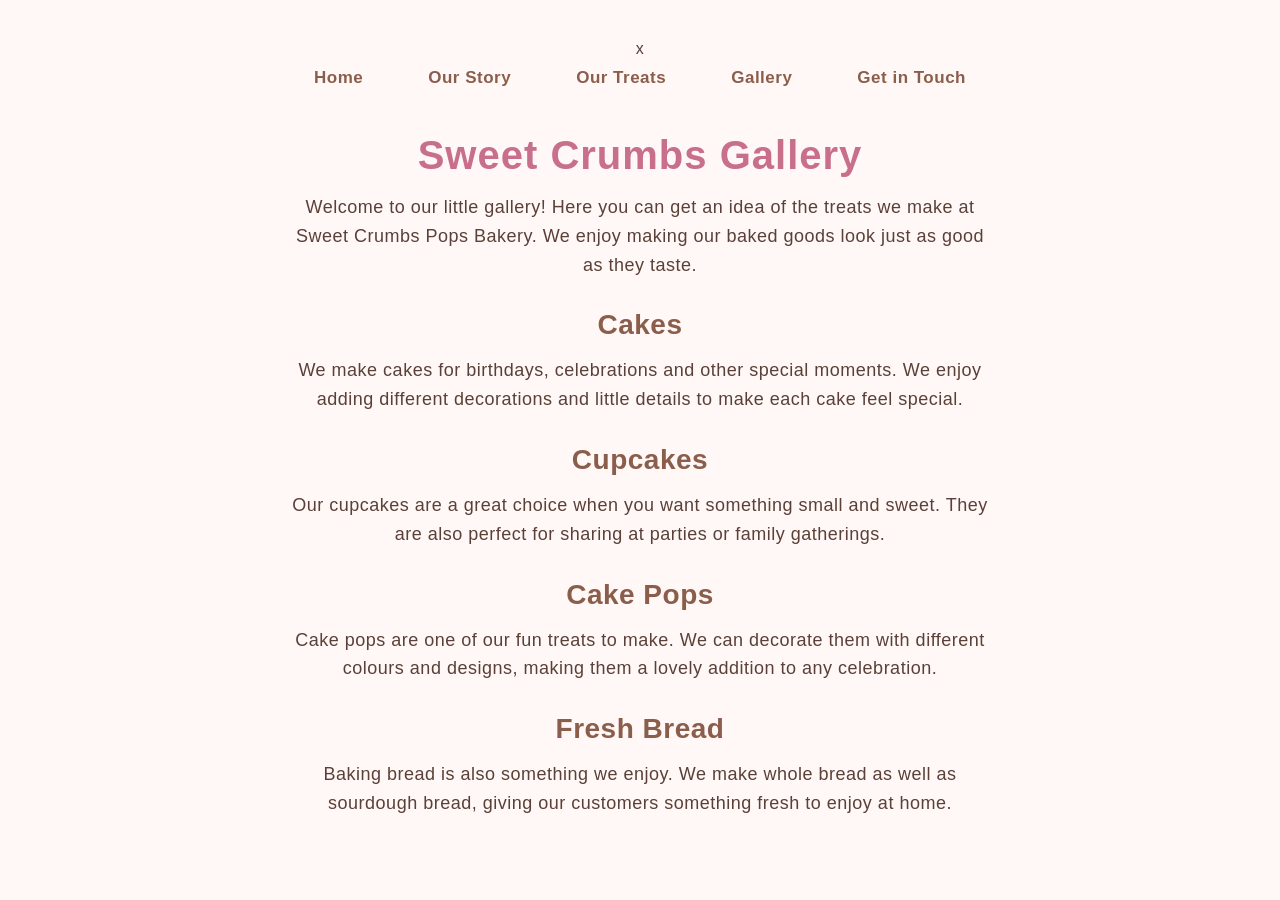
==== public_html/gallery.html @ f314c18b "Added Sweet Crumbs Pops Bakery" ====
<!DOCTYPE html>
<!--
Click nbfs://nbhost/SystemFileSystem/Templates/Licenses/license-default.txt to change this license
Click nbfs://nbhost/SystemFileSystem/Templates/ClientSide/html.html to edit this template
-->
<html>
    <head>
        <link rel="stylesheet" href="style.css">x
        <title>TODO supply a title</title>
        <meta charset="UTF-8">
        <meta name="viewport" content="width=device-width, initial-scale=1.0">
    </head>
    <body>
        <nav>
    <a href="index.html">Home</a>
    <a href="about.html">Our Story</a>
    <a href="products.html">Our Treats</a>
    <a href="gallery.html">Gallery</a>
    <a href="contact.html">Get in Touch</a>
</nav>
        <h1>Sweet Crumbs Gallery</h1>

<p>
    Welcome to our little gallery! Here you can get an idea of
    the treats we make at Sweet Crumbs Pops Bakery. We enjoy
    making our baked goods look just as good as they taste.
</p>

<h2>Cakes</h2>

<p>
    We make cakes for birthdays, celebrations and other special
    moments. We enjoy adding different decorations and little
    details to make each cake feel special.
</p>

<h2>Cupcakes</h2>

<p>
    Our cupcakes are a great choice when you want something
    small and sweet. They are also perfect for sharing at
    parties or family gatherings.
</p>

<h2>Cake Pops</h2>

<p>
    Cake pops are one of our fun treats to make. We can decorate
    them with different colours and designs, making them a
    lovely addition to any celebration.
</p>

<h2>Fresh Bread</h2>

<p>
    Baking bread is also something we enjoy. We make whole bread
    as well as sourdough bread, giving our customers something
    fresh to enjoy at home.
</p>

    </body>
</html>
---- public_html/style.css ----
/*
Click nbfs://nbhost/SystemFileSystem/Templates/Licenses/license-default.txt to change this license
Click nbfs://nbhost/SystemFileSystem/Templates/ClientSide/css.css to edit this template
*/
/* 
    Created on : 09 Sept 2026, 13:50:04
    Author     : ligudu_lutendo
*/
body {
    font-family: Arial, sans-serif;
    background-color: #fff8f6;
    color: #5a4038;
    text-align: center;
        letter-spacing: 0.5px;
    margin: 0;
    padding: 40px 20px;
        font-size: 16px;
}

h1 {
    color: #c76f8b;
    font-size: 40px;
    margin-bottom: 10px;
}

h2 {
    color: #8b5e4b;
    font-size: 28px;
    margin-top: 35px;
}

p {
    max-width: 700px;
    margin: 15px auto;
    font-size: 18px;
    line-height: 1.6;
}

button {
    background-color: #c76f8b;
    color: white;
    border: none;
    padding: 13px 26px;
    margin-top: 20px;
    font-size: 16px;
    border-radius: 8px;
    cursor: pointer;
}

button:hover {
    background-color: #8b5e4b;
}

nav {
    display: flex;
    justify-content: center;
    gap: 25px;
    margin-bottom: 35px;
    flex-wrap: wrap;
}

nav a {
    color: #8b5e4b;
    text-decoration: none;
    font-weight: bold;
    font-size: 17px;
}

nav a:hover {
    color: #c76f8b;
    text-decoration: underline;
}

main {
    max-width: 900px;
    margin: 0 auto;
    padding: 20px;
}

h1 {
    letter-spacing: 1px;
}

h2 {
    margin-top: 30px;
}

p {
    max-width: 700px;
    margin-left: auto;
    margin-right: auto;
}
h2 {
    text-align: center;
    margin-top: 30px;
    margin-bottom: 15px;
}
ul {
    max-width: 500px;
    margin: 20px auto;
    padding: 0;
    list-style-position: inside;
}

li {
    margin: 10px 0;
}
ul {
    max-width: 500px;
    margin: 20px auto;
    padding: 0;
    list-style-position: inside;
}

li {
    margin: 10px 0;
}
p {
    line-height: 1.6;
}
.product-list {
    text-align: center;
    margin: 20px auto;
}
.product-list li {
    font-size: 17px;
    padding: 5px;
}
footer p {
    margin: 0;
}
a {
    display: inline-block;
    padding: 10px 20px;
    text-decoration: none;
}
a {
    border-radius: 5px;
    font-weight: bold;
}
/* Making the website easier to use on phones and tablets */
@media (max-width: 768px) {
    body {
        font-size: 16px;
        padding: 10px;
    }

    ul {
        max-width: 100%;
    }

    img {
        max-width: 100%;
        height: auto;
    }

    a {
        padding: 8px 15px;
    }
}
/* Keeping the products neat and easy to see */
.product-list {
    display: grid;
    grid-template-columns: repeat(2, 1fr);
    gap: 20px;
    padding: 20px;
}
/* Making the products fit nicely on a phone */
@media (max-width: 600px) {
    .product-list {
        grid-template-columns: 1fr;
    }
}
/* A small effect when someone moves over a link */
a:hover {
    opacity: 0.8;
}
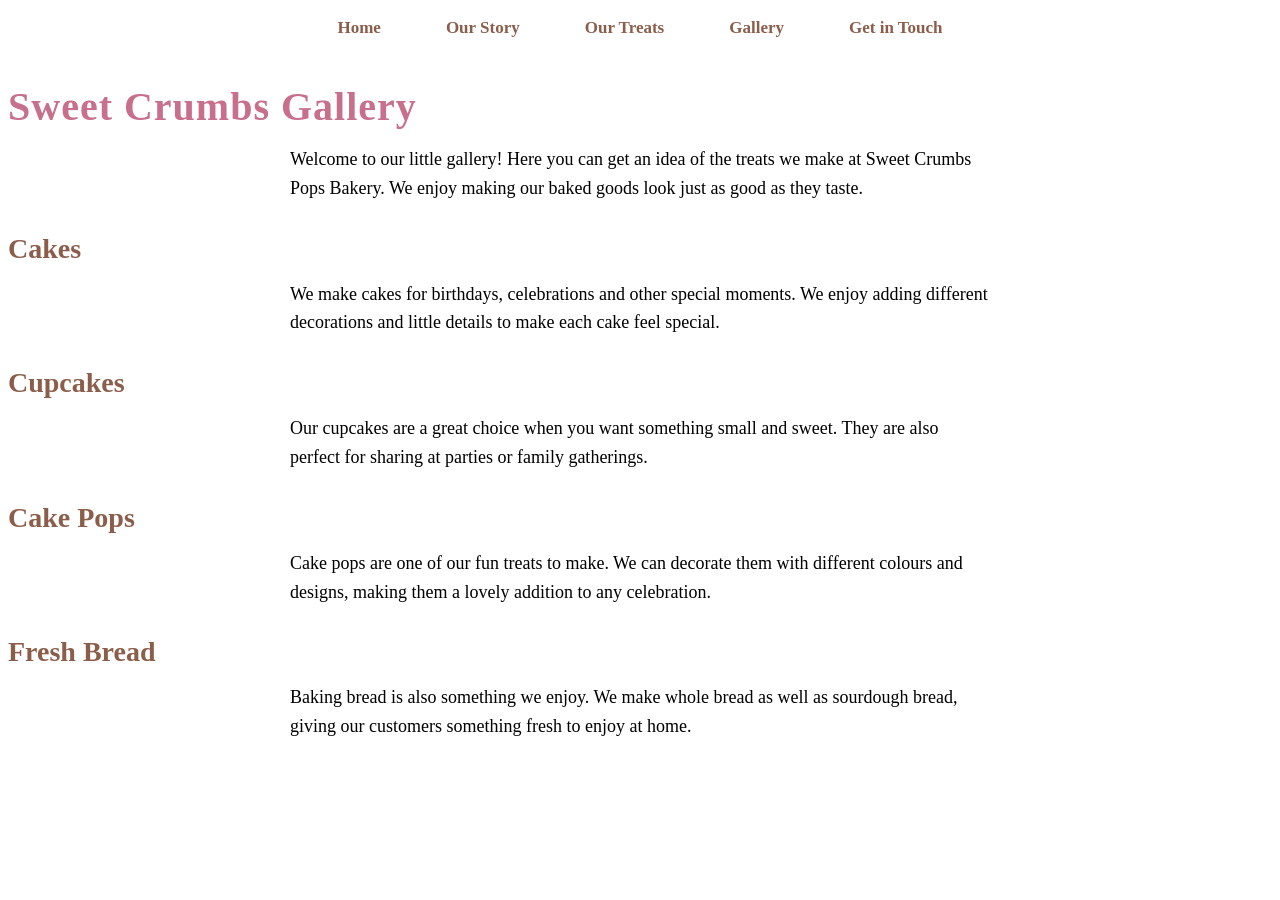
==== commit 43783584: "Update Sweet Crumbs Pops Bakery" ====
--- a/public_html/gallery.html
+++ b/public_html/gallery.html
@@ -5,7 +5,7 @@
 -->
 <html>
     <head>
-        <link rel="stylesheet" href="style.css">x
+        <link rel="stylesheet" href="style.css">
         <title>TODO supply a title</title>
         <meta charset="UTF-8">
         <meta name="viewport" content="width=device-width, initial-scale=1.0">
--- a/public_html/style.css
+++ b/public_html/style.css
@@ -1,32 +1,32 @@
-/*
-Click nbfs://nbhost/SystemFileSystem/Templates/Licenses/license-default.txt to change this license
-Click nbfs://nbhost/SystemFileSystem/Templates/ClientSide/css.css to edit this template
+```css
+/* 
+   Sweet Crumbs Pops Bakery
+   Website styling
 */
-/* 
-    Created on : 09 Sept 2026, 13:50:04
-    Author     : ligudu_lutendo
-*/
+
 body {
     font-family: Arial, sans-serif;
     background-color: #fff8f6;
     color: #5a4038;
     text-align: center;
-        letter-spacing: 0.5px;
+    letter-spacing: 0.5px;
     margin: 0;
     padding: 40px 20px;
-        font-size: 16px;
+    font-size: 16px;
 }
 
 h1 {
     color: #c76f8b;
     font-size: 40px;
     margin-bottom: 10px;
+    letter-spacing: 1px;
 }
 
 h2 {
     color: #8b5e4b;
     font-size: 28px;
-    margin-top: 35px;
+    margin-top: 30px;
+    margin-bottom: 15px;
 }
 
 p {
@@ -34,6 +34,35 @@
     margin: 15px auto;
     font-size: 18px;
     line-height: 1.6;
+}
+
+nav {
+    display: flex;
+    justify-content: center;
+    gap: 25px;
+    margin-bottom: 35px;
+    flex-wrap: wrap;
+}
+
+nav a {
+    color: #8b5e4b;
+    text-decoration: none;
+    font-weight: bold;
+    font-size: 17px;
+    padding: 10px 20px;
+    border-radius: 5px;
+}
+
+nav a:hover {
+    color: #c76f8b;
+    text-decoration: underline;
+    opacity: 0.8;
+}
+
+main {
+    max-width: 900px;
+    margin: 0 auto;
+    padding: 20px;
 }
 
 button {
@@ -51,50 +80,6 @@
     background-color: #8b5e4b;
 }
 
-nav {
-    display: flex;
-    justify-content: center;
-    gap: 25px;
-    margin-bottom: 35px;
-    flex-wrap: wrap;
-}
-
-nav a {
-    color: #8b5e4b;
-    text-decoration: none;
-    font-weight: bold;
-    font-size: 17px;
-}
-
-nav a:hover {
-    color: #c76f8b;
-    text-decoration: underline;
-}
-
-main {
-    max-width: 900px;
-    margin: 0 auto;
-    padding: 20px;
-}
-
-h1 {
-    letter-spacing: 1px;
-}
-
-h2 {
-    margin-top: 30px;
-}
-
-p {
-    max-width: 700px;
-    margin-left: auto;
-    margin-right: auto;
-}
-h2 {
-    text-align: center;
-    margin-top: 30px;
-    margin-bottom: 15px;
-}
 ul {
     max-width: 500px;
     margin: 20px auto;
@@ -105,39 +90,24 @@
 li {
     margin: 10px 0;
 }
-ul {
-    max-width: 500px;
-    margin: 20px auto;
-    padding: 0;
-    list-style-position: inside;
+
+.product-list {
+    display: grid;
+    grid-template-columns: repeat(2, 1fr);
+    gap: 20px;
+    padding: 20px;
+    text-align: center;
 }
 
-li {
-    margin: 10px 0;
-}
-p {
-    line-height: 1.6;
-}
-.product-list {
-    text-align: center;
-    margin: 20px auto;
-}
 .product-list li {
     font-size: 17px;
     padding: 5px;
 }
+
 footer p {
     margin: 0;
 }
-a {
-    display: inline-block;
-    padding: 10px 20px;
-    text-decoration: none;
-}
-a {
-    border-radius: 5px;
-    font-weight: bold;
-}
+
 /* Making the website easier to use on phones and tablets */
 @media (max-width: 768px) {
     body {
@@ -154,24 +124,36 @@
         height: auto;
     }
 
-    a {
+    nav {
+        gap: 10px;
+    }
+
+    nav a {
         padding: 8px 15px;
     }
-}
-/* Keeping the products neat and easy to see */
-.product-list {
-    display: grid;
-    grid-template-columns: repeat(2, 1fr);
-    gap: 20px;
-    padding: 20px;
-}
-/* Making the products fit nicely on a phone */
-@media (max-width: 600px) {
+
     .product-list {
         grid-template-columns: 1fr;
     }
 }
-/* A small effect when someone moves over a link */
-a:hover {
-    opacity: 0.8;
+
+/* Making the products fit nicely on smaller phones */
+@media (max-width: 600px) {
+    h1 {
+        font-size: 32px;
+    }
+
+    h2 {
+        font-size: 24px;
+    }
+
+    p {
+        font-size: 16px;
+    }
+
+    .product-list {
+        grid-template-columns: 1fr;
+    }
 }
+```
+ 
